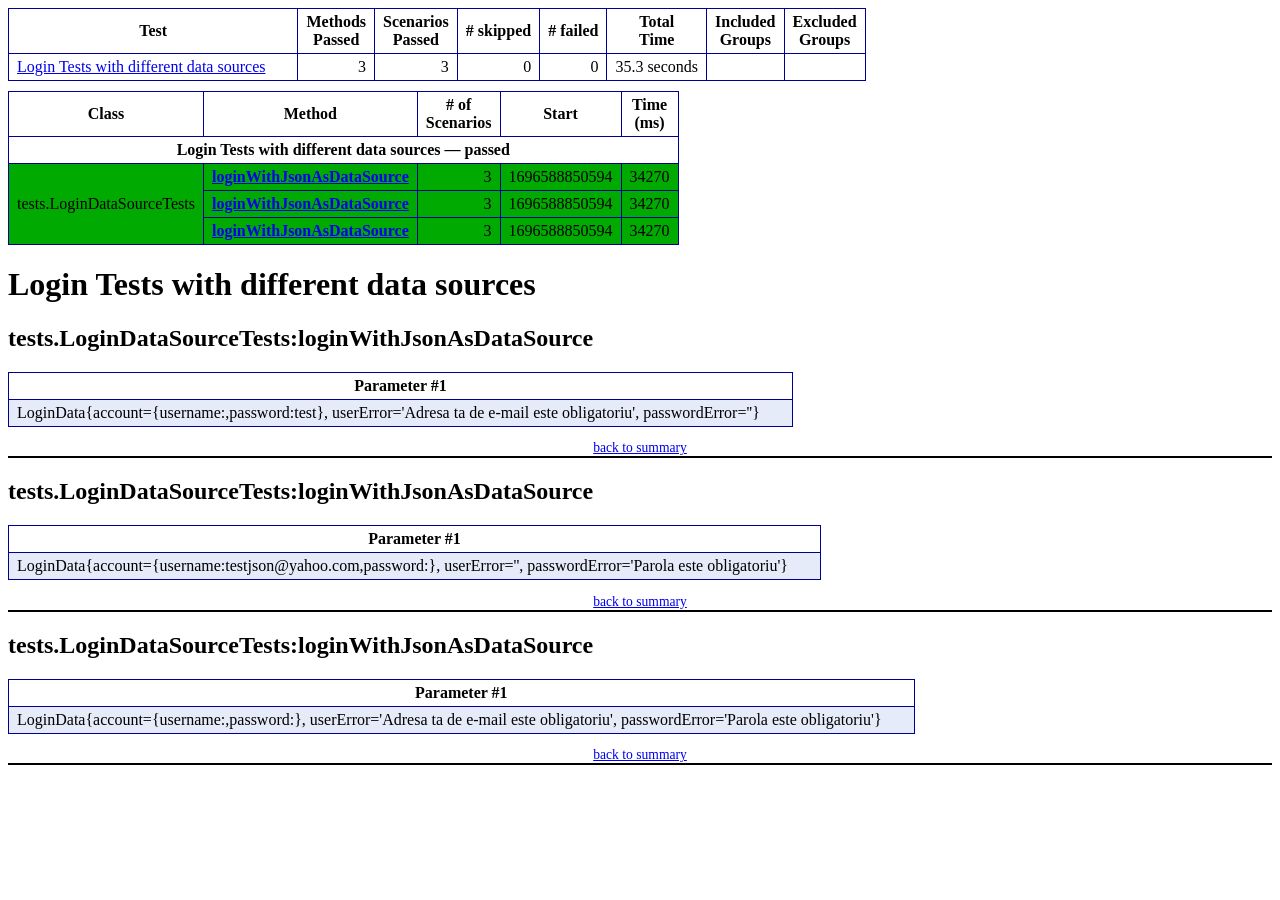
==== test-output/emailable-report.html @ 8754078d "wip" ====
<!DOCTYPE html PUBLIC "-//W3C//DTD XHTML 1.1//EN" "https://www.w3.org/TR/xhtml11/DTD/xhtml11.dtd">
<html xmlns="https://www.w3.org/1999/xhtml">
<head>
<meta charset='utf-8'>
<title>TestNG Report</title>
<style type="text/css">
table {margin-bottom:10px;border-collapse:collapse;empty-cells:show}
td,th {border:1px solid #009;padding:.25em .5em}
.result th {vertical-align:bottom}
.param th {padding-left:1em;padding-right:1em}
.param td {padding-left:.5em;padding-right:2em}
.stripe td,.stripe th {background-color: #E6EBF9}
.numi,.numi_attn {text-align:right}
.total td {font-weight:bold}
.passedodd td {background-color: #0A0}
.passedeven td {background-color: #3F3}
.skippedodd td {background-color: #CCC}
.skippedodd td {background-color: #DDD}
.failedodd td,.numi_attn {background-color: #F33}
.failedeven td,.stripe .numi_attn {background-color: #D00}
.stacktrace {white-space:pre;font-family:monospace}
.totop {font-size:85%;text-align:center;border-bottom:2px solid #000}
</style>
</head>
<body>
<table cellspacing="0" cellpadding="0" class="testOverview">
<tr><th>Test</th><th>Methods<br/>Passed</th><th>Scenarios<br/>Passed</th><th># skipped</th><th># failed</th><th>Total<br/>Time</th><th>Included<br/>Groups</th><th>Excluded<br/>Groups</th></tr>
<tr><td style="text-align:left;padding-right:2em"><a href="#t1">Login Tests with different data sources</a></td><td class="numi">3</td><td class="numi">3</td><td class="numi">0</td><td class="numi">0</td><td class="numi">35.3 seconds</td><td class="numi"></td><td class="numi"></td></tr>
</table>
<table cellspacing="0" cellpadding="0" class="methodOverview" id="summary">
<tr><th>Class</th><th>Method</th><th># of<br/>Scenarios</th><th>Start</th><th>Time<br/>(ms)</th></tr>
<tr id="t1"><th colspan="5">Login Tests with different data sources &#8212; passed</th></tr>
<tr class="passedodd"><td rowspan="3">tests.LoginDataSourceTests</td><td><a href="#m1"><b>loginWithJsonAsDataSource</b>  </a></td><td class="numi">3</td><td>1696588850594</td><td class="numi">34270</td></tr><tr class="passedodd"><td><a href="#m2"><b>loginWithJsonAsDataSource</b>  </a></td><td class="numi">3</td><td>1696588850594</td><td class="numi">34270</td></tr><tr class="passedodd"><td><a href="#m3"><b>loginWithJsonAsDataSource</b>  </a></td><td class="numi">3</td><td>1696588850594</td><td class="numi">34270</td></tr>
</table>
<h1>Login Tests with different data sources</h1>
<h2 id="m1">tests.LoginDataSourceTests:loginWithJsonAsDataSource</h2>
<table cellspacing="0" cellpadding="0" class="result">
<tr class="param"><th>Parameter #1</th></tr>
<tr class="param stripe"><td>LoginData{account={username:,password:test}, userError=&apos;Adresa ta de e-mail este obligatoriu&apos;, passwordError=&apos;&apos;}</td>
</tr>
</table>
<p class="totop"><a href="#summary">back to summary</a></p>
<h2 id="m2">tests.LoginDataSourceTests:loginWithJsonAsDataSource</h2>
<table cellspacing="0" cellpadding="0" class="result">
<tr class="param"><th>Parameter #1</th></tr>
<tr class="param stripe"><td>LoginData{account={username:testjson@yahoo.com,password:}, userError=&apos;&apos;, passwordError=&apos;Parola este obligatoriu&apos;}</td>
</tr>
</table>
<p class="totop"><a href="#summary">back to summary</a></p>
<h2 id="m3">tests.LoginDataSourceTests:loginWithJsonAsDataSource</h2>
<table cellspacing="0" cellpadding="0" class="result">
<tr class="param"><th>Parameter #1</th></tr>
<tr class="param stripe"><td>LoginData{account={username:,password:}, userError=&apos;Adresa ta de e-mail este obligatoriu&apos;, passwordError=&apos;Parola este obligatoriu&apos;}</td>
</tr>
</table>
<p class="totop"><a href="#summary">back to summary</a></p>
</body></html>
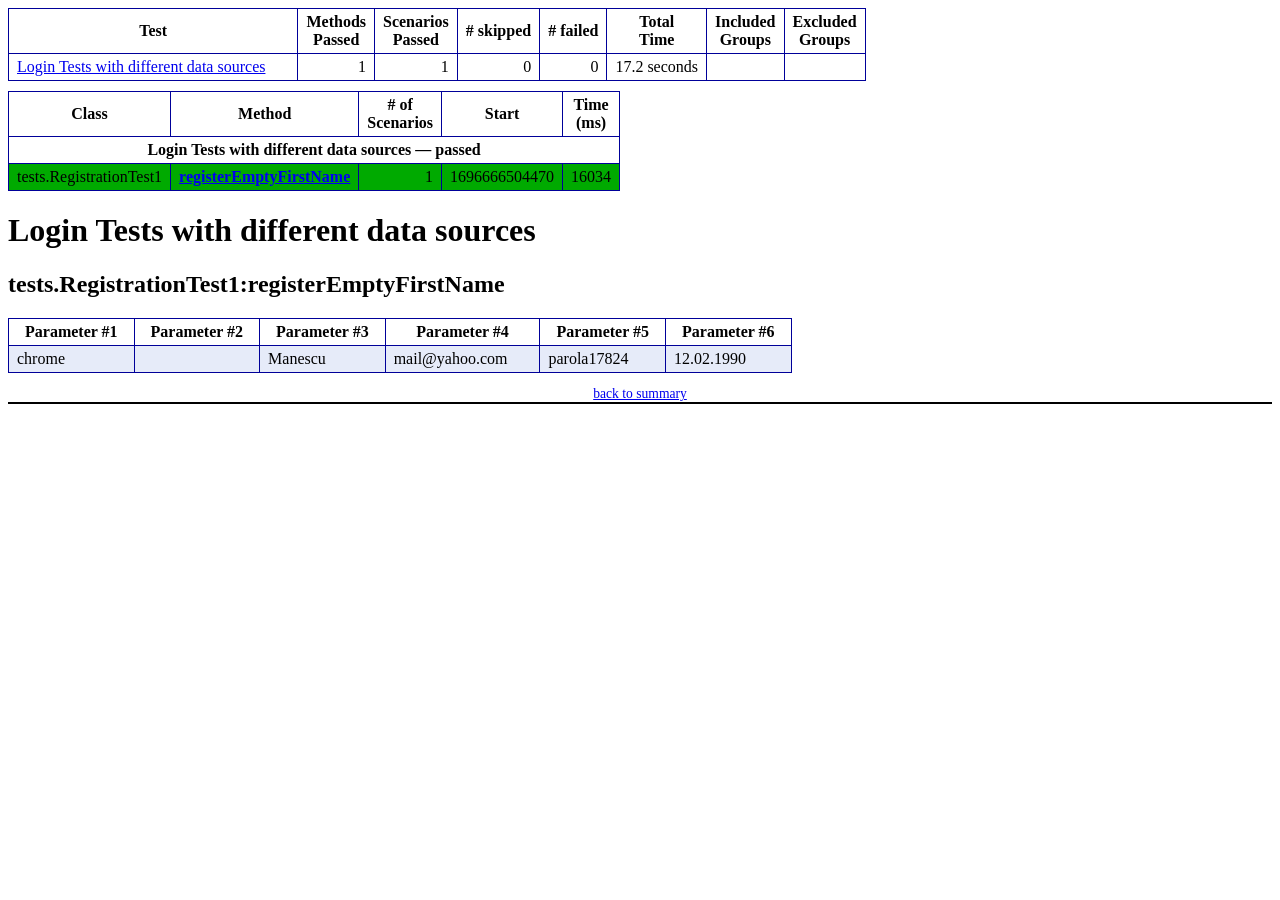
==== commit 7584fc5c: "final version" ====
--- a/test-output/emailable-report.html
+++ b/test-output/emailable-report.html
@@ -25,32 +25,23 @@
 <body>
 <table cellspacing="0" cellpadding="0" class="testOverview">
 <tr><th>Test</th><th>Methods<br/>Passed</th><th>Scenarios<br/>Passed</th><th># skipped</th><th># failed</th><th>Total<br/>Time</th><th>Included<br/>Groups</th><th>Excluded<br/>Groups</th></tr>
-<tr><td style="text-align:left;padding-right:2em"><a href="#t1">Login Tests with different data sources</a></td><td class="numi">3</td><td class="numi">3</td><td class="numi">0</td><td class="numi">0</td><td class="numi">35.3 seconds</td><td class="numi"></td><td class="numi"></td></tr>
+<tr><td style="text-align:left;padding-right:2em"><a href="#t1">Login Tests with different data sources</a></td><td class="numi">1</td><td class="numi">1</td><td class="numi">0</td><td class="numi">0</td><td class="numi">17.2 seconds</td><td class="numi"></td><td class="numi"></td></tr>
 </table>
 <table cellspacing="0" cellpadding="0" class="methodOverview" id="summary">
 <tr><th>Class</th><th>Method</th><th># of<br/>Scenarios</th><th>Start</th><th>Time<br/>(ms)</th></tr>
 <tr id="t1"><th colspan="5">Login Tests with different data sources &#8212; passed</th></tr>
-<tr class="passedodd"><td rowspan="3">tests.LoginDataSourceTests</td><td><a href="#m1"><b>loginWithJsonAsDataSource</b>  </a></td><td class="numi">3</td><td>1696588850594</td><td class="numi">34270</td></tr><tr class="passedodd"><td><a href="#m2"><b>loginWithJsonAsDataSource</b>  </a></td><td class="numi">3</td><td>1696588850594</td><td class="numi">34270</td></tr><tr class="passedodd"><td><a href="#m3"><b>loginWithJsonAsDataSource</b>  </a></td><td class="numi">3</td><td>1696588850594</td><td class="numi">34270</td></tr>
+<tr class="passedodd"><td>tests.RegistrationTest1</td><td><a href="#m1"><b>registerEmptyFirstName</b>  </a></td><td class="numi">1</td><td>1696666504470</td><td class="numi">16034</td></tr>
 </table>
 <h1>Login Tests with different data sources</h1>
-<h2 id="m1">tests.LoginDataSourceTests:loginWithJsonAsDataSource</h2>
+<h2 id="m1">tests.RegistrationTest1:registerEmptyFirstName</h2>
 <table cellspacing="0" cellpadding="0" class="result">
-<tr class="param"><th>Parameter #1</th></tr>
-<tr class="param stripe"><td>LoginData{account={username:,password:test}, userError=&apos;Adresa ta de e-mail este obligatoriu&apos;, passwordError=&apos;&apos;}</td>
-</tr>
-</table>
-<p class="totop"><a href="#summary">back to summary</a></p>
-<h2 id="m2">tests.LoginDataSourceTests:loginWithJsonAsDataSource</h2>
-<table cellspacing="0" cellpadding="0" class="result">
-<tr class="param"><th>Parameter #1</th></tr>
-<tr class="param stripe"><td>LoginData{account={username:testjson@yahoo.com,password:}, userError=&apos;&apos;, passwordError=&apos;Parola este obligatoriu&apos;}</td>
-</tr>
-</table>
-<p class="totop"><a href="#summary">back to summary</a></p>
-<h2 id="m3">tests.LoginDataSourceTests:loginWithJsonAsDataSource</h2>
-<table cellspacing="0" cellpadding="0" class="result">
-<tr class="param"><th>Parameter #1</th></tr>
-<tr class="param stripe"><td>LoginData{account={username:,password:}, userError=&apos;Adresa ta de e-mail este obligatoriu&apos;, passwordError=&apos;Parola este obligatoriu&apos;}</td>
+<tr class="param"><th>Parameter #1</th><th>Parameter #2</th><th>Parameter #3</th><th>Parameter #4</th><th>Parameter #5</th><th>Parameter #6</th></tr>
+<tr class="param stripe"><td>chrome</td>
+<td></td>
+<td>Manescu</td>
+<td>mail@yahoo.com</td>
+<td>parola17824</td>
+<td>12.02.1990</td>
 </tr>
 </table>
 <p class="totop"><a href="#summary">back to summary</a></p>
